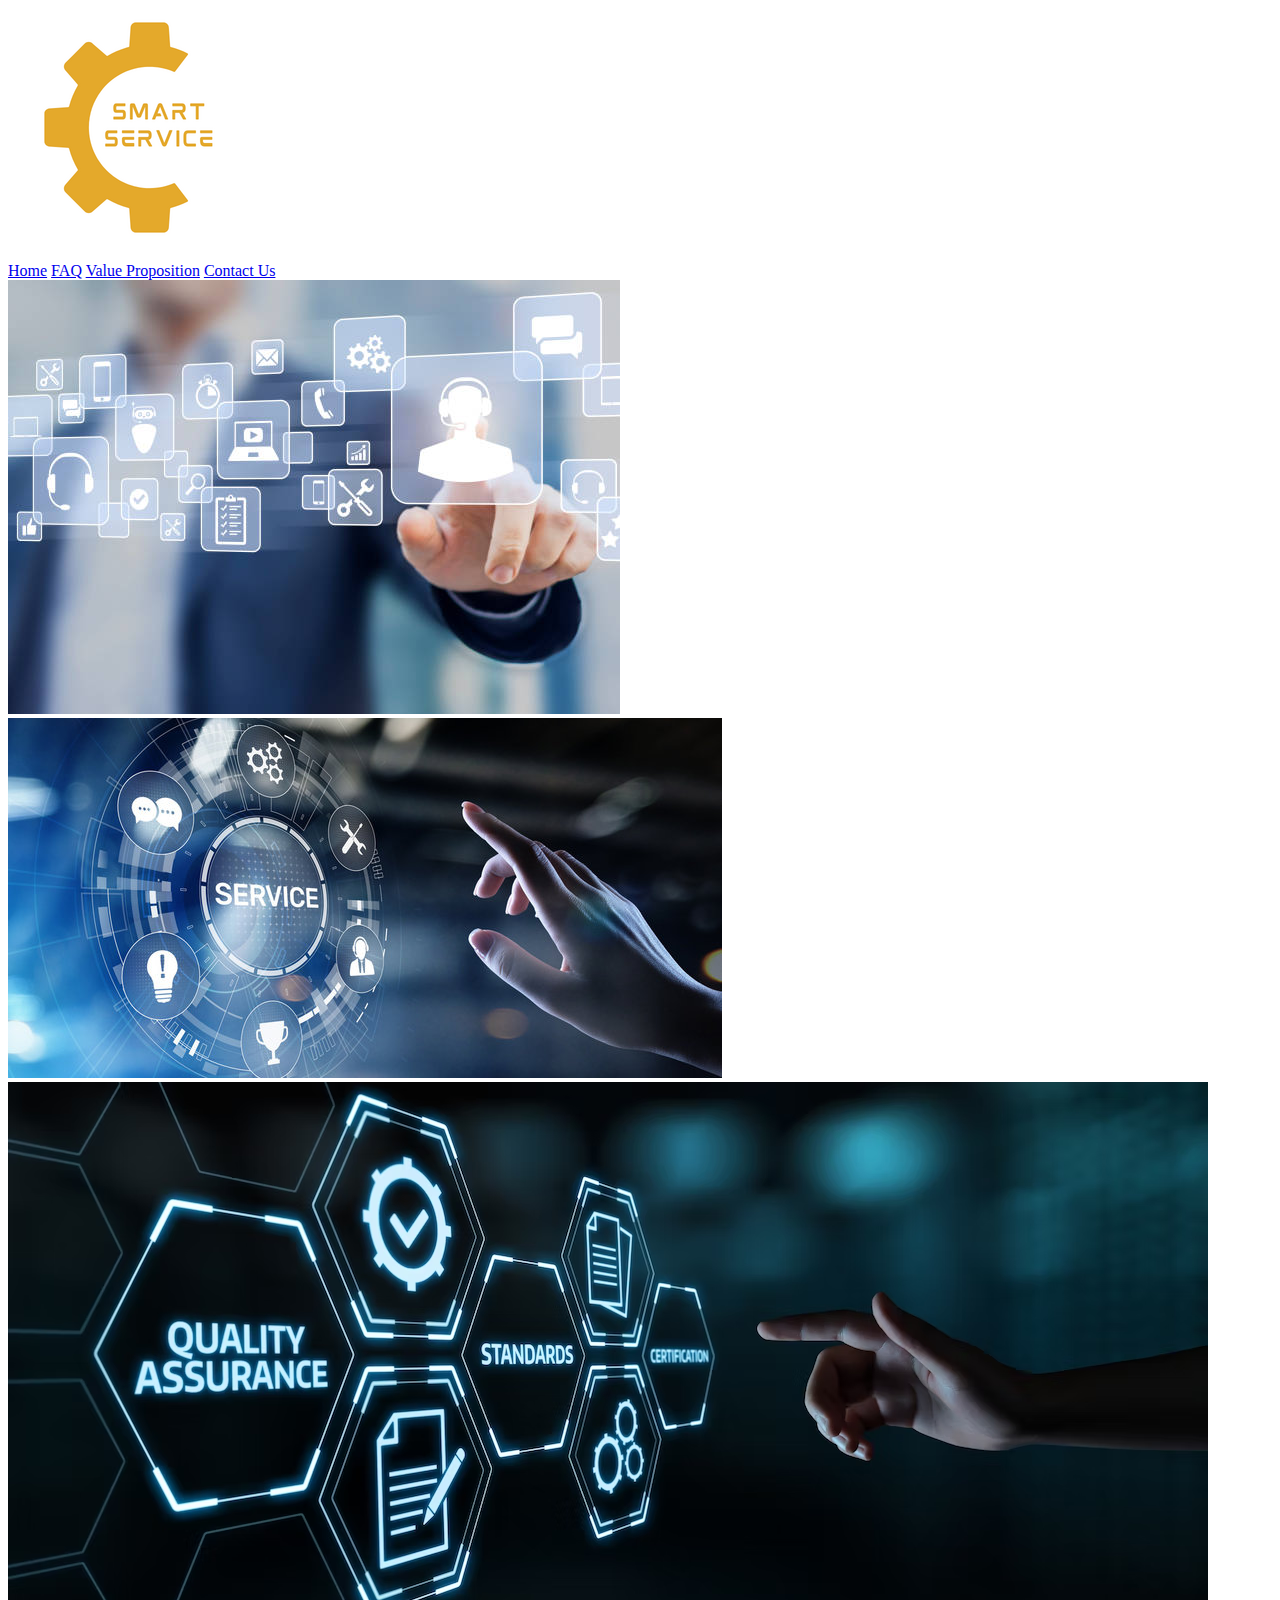
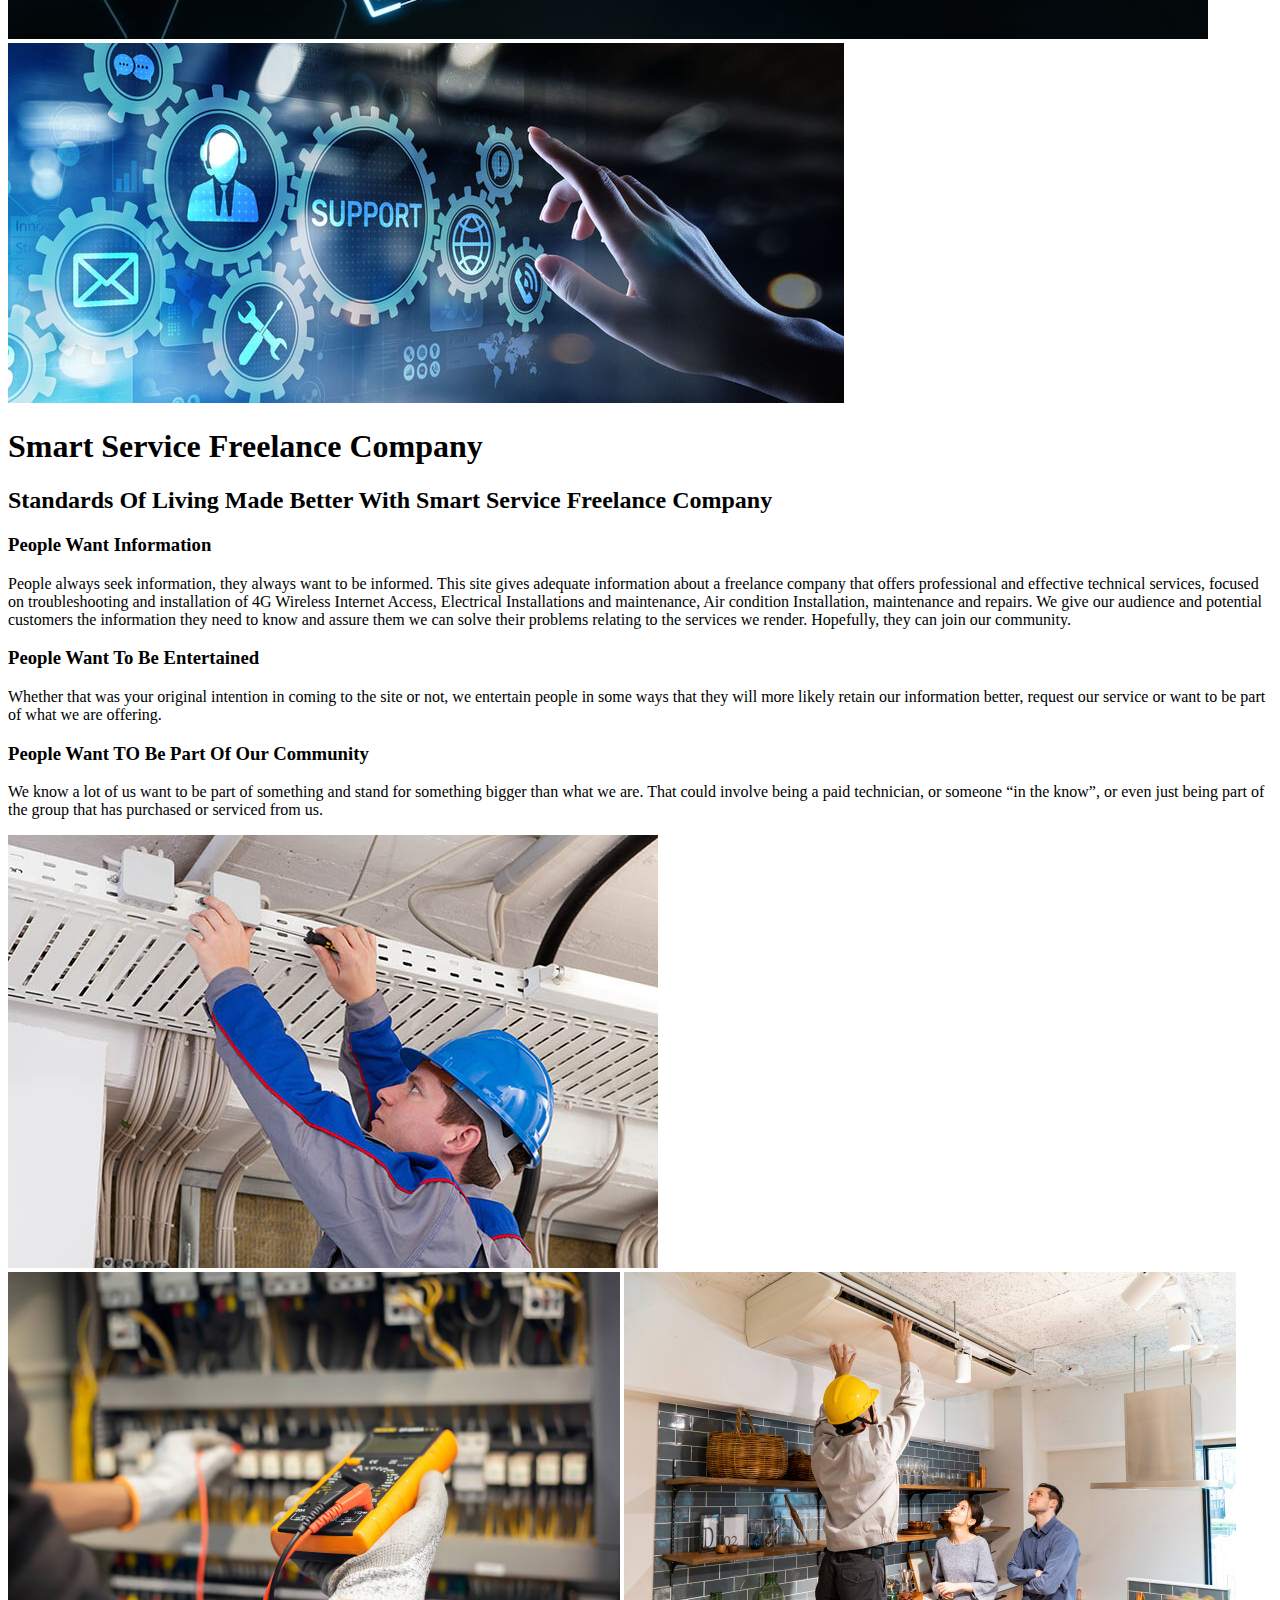
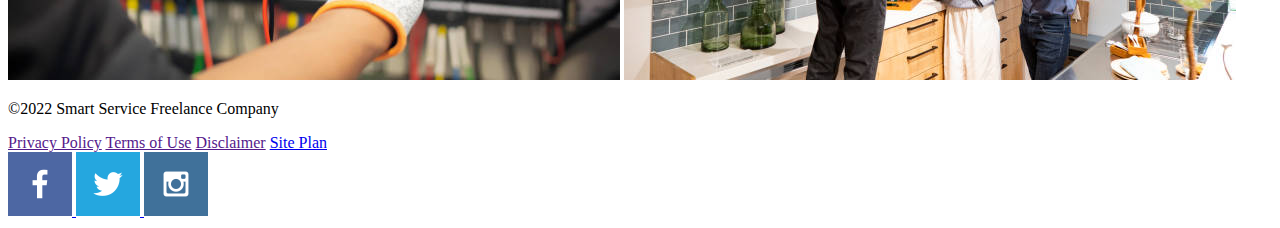
==== freelance/index.html @ d875bc3a "Added html content" ====
<!DOCTYPE html>
<html lang="en">
  <head>
    <meta charset="UTF-8" >
    <meta http-equiv="X-UA-Compatible" content="IE=edge" >
    <meta name="viewport" content="width=device-width, initial-scale=1.0" >
    <title>Smart Service Freelance Company | Home Page</title>
  </head>
  <body>
    <div class="content">
        <header>
            <a href="index.html">
              <img class="logo" src="images/rsz_smart-fix.png" alt="Logo image" >
            </a>
            <nav>
              <a href="index.html">Home</a>
              <a href="faq.html">FAQ</a>
              <a href="value-proposition.html">Value Proposition</a>
              <a href="contactus.html">Contact Us</a>
            </nav>
          </header>
          <main>
            <div class="slider">
              <img src="images/image2.jpg" alt="image for homepage" >
              <img src="images/image3.jpg" alt="image for homepage" >
              <img src="images/image5.avif" alt="image for homepage" >
              <img src="images/image4.jpg" alt="image for homepage" >
            </div>
            <section class="hp-section">
              <h1>Smart Service Freelance Company</h1>
              <h2>
                Standards Of Living Made Better With Smart Service Freelance Company
              </h2>
              <h3>People Want Information</h3>
              <p>
                People always seek information, they always want to be informed. This
                site gives adequate information about a freelance company that offers
                professional and effective technical services, focused on
                troubleshooting and installation of 4G Wireless Internet Access,
                Electrical Installations and maintenance, Air condition Installation,
                maintenance and repairs. We give our audience and potential customers
                the information they need to know and assure them we can solve their
                problems relating to the services we render. Hopefully, they can join
                our community.
              </p>
            </section>
            <section class="hp-section">
              <h3>People Want To Be Entertained</h3>
              <p>
                Whether that was your original intention in coming to the site or not,
                we entertain people in some ways that they will more likely retain our
                information better, request our service or want to be part of what we
                are offering.
              </p>
            </section>
            <section class="hp-section">
              <h3>People Want TO Be Part Of Our Community</h3>
              <p>
                We know a lot of us want to be part of something and stand for something
                bigger than what we are. That could involve being a paid technician, or
                someone “in the know”, or even just being part of the group that has
                purchased or serviced from us.
              </p>
            </section>
            <img
              src="images/wireless_network_installation_guy.jpg"
              alt="image for homepage"
            >
            <img src="images/image1.jpg" alt="image for homepage" >
            <img
              src="images/istockphoto-1267057581-612x612.jpg"
              alt="image for homepage"
            >
          </main>
          <footer>
            <p>&copy;2022 Smart Service Freelance Company</p>
            <a href="">Privacy Policy</a>
            <a href="">Terms of Use</a>
            <a href="">Disclaimer</a>
            <a href="site-plan.html">Site Plan</a>
            <div class="social">
              <a href="https://facebook.com" target="_blank">
                  <img src="images/facebook.png" alt="fb icon" >
                </a>
                <a href="https://twitter.com" target="_blank">
                  <img src="images/twitter.png" alt="twitter icon" >
                </a>
                <a href="https://instagram.com" target="_blank">
                  <img src="images/instagram.png" alt="instagram icon" >
                </a>
            </div>
          </footer>
    </div>
  </body>
</html>
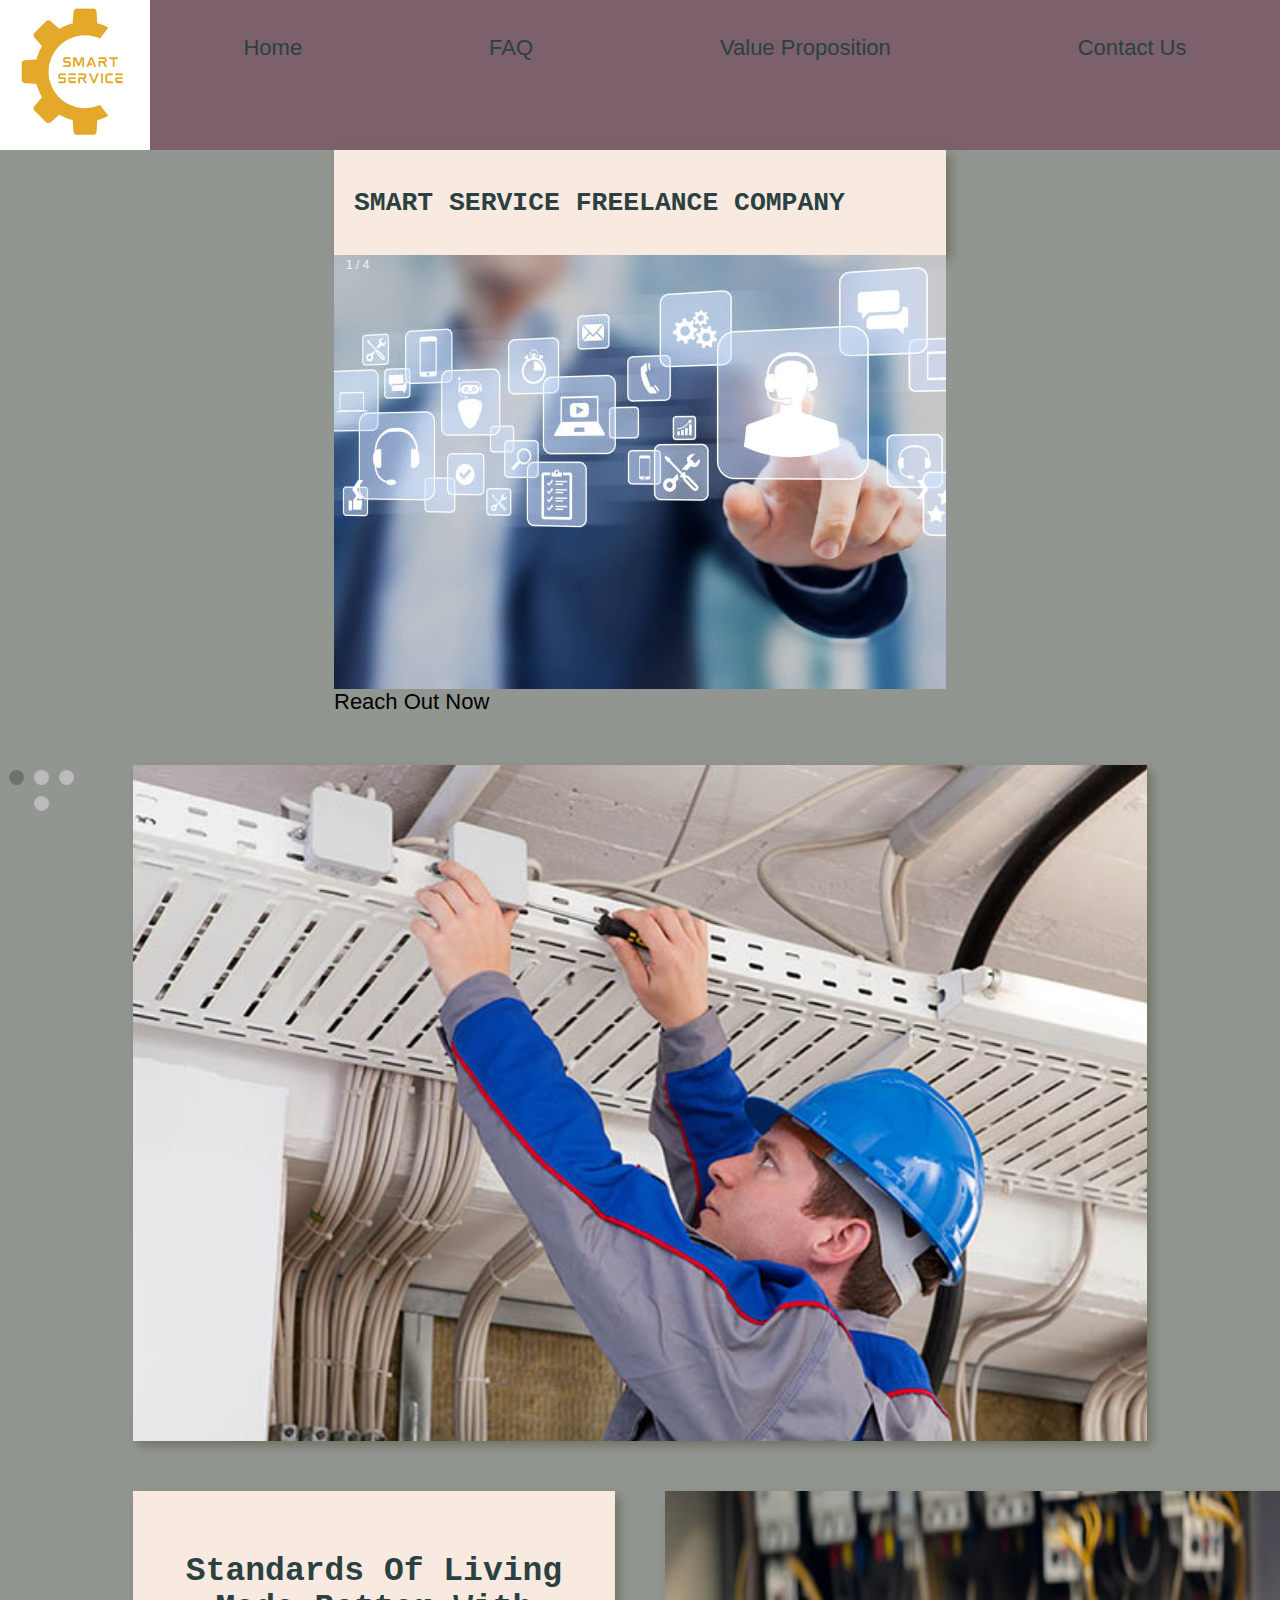
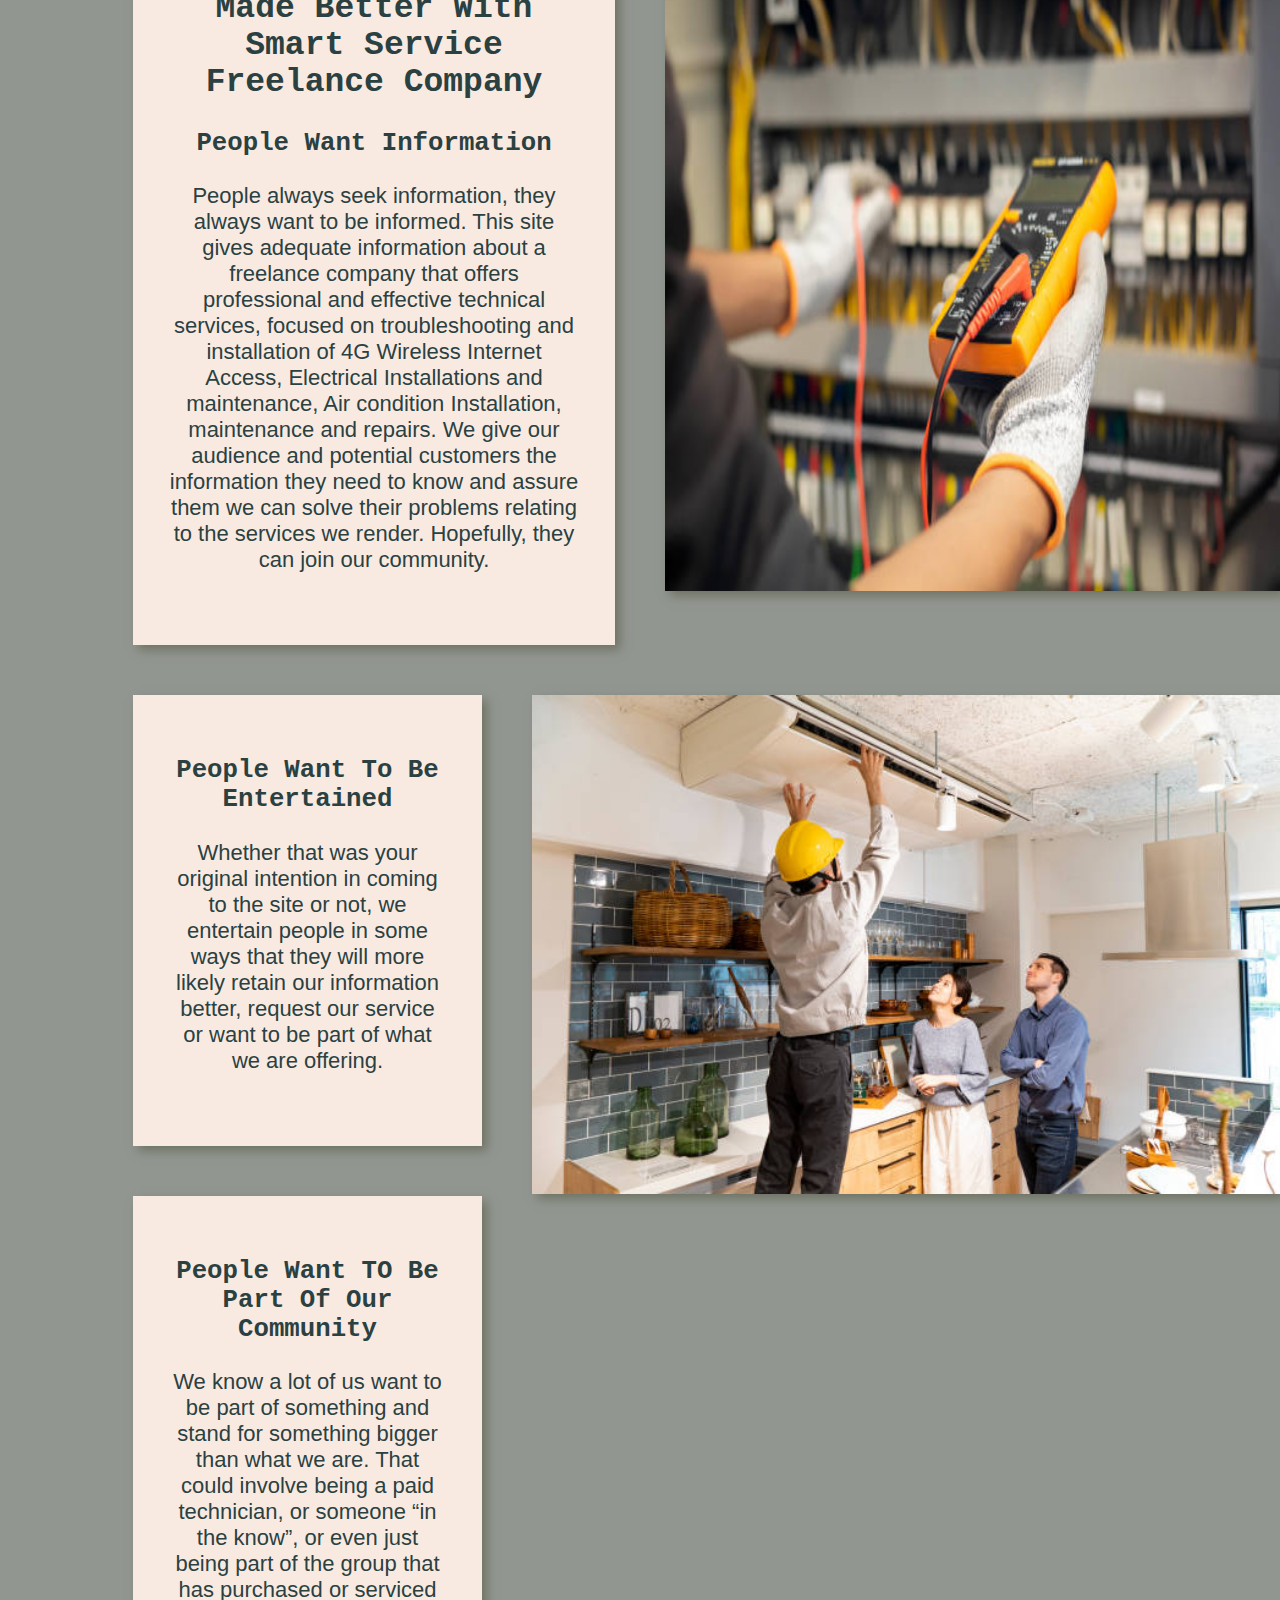
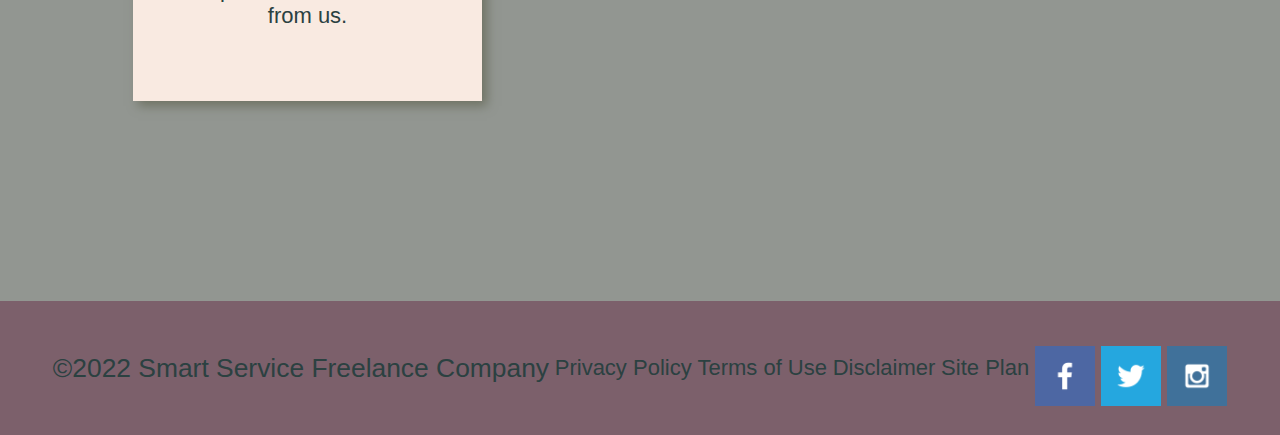
==== commit f44e537c: "home page" ====
--- a/freelance/index.html
+++ b/freelance/index.html
@@ -5,6 +5,7 @@
     <meta http-equiv="X-UA-Compatible" content="IE=edge" >
     <meta name="viewport" content="width=device-width, initial-scale=1.0" >
     <title>Smart Service Freelance Company | Home Page</title>
+    <link rel="stylesheet" href="styles/styles.css" >
   </head>
   <body>
     <div class="content">
@@ -19,15 +20,46 @@
               <a href="contactus.html">Contact Us</a>
             </nav>
           </header>
-          <main>
-            <div class="slider">
-              <img src="images/image2.jpg" alt="image for homepage" >
-              <img src="images/image3.jpg" alt="image for homepage" >
-              <img src="images/image5.avif" alt="image for homepage" >
-              <img src="images/image4.jpg" alt="image for homepage" >
+          <main class="home-grid">
+            <div class="slideshow-container">
+              <div class="title"><h1>SMART SERVICE FREELANCE COMPANY</h1></div>
+              <div class="mySlides">
+                <div class="number-text">1 / 4</div>
+                <img src="images/image2.jpg" alt="image for homepage" >
+                <div class="text">Reach Out Now</div>
+              </div>
+              <div class="mySlides">
+                <div class="number-text">2 / 4</div>
+                <img src="images/image3.jpg" alt="image for homepage" >
+                <div class="text">How Can We Serve You?</div>
+              </div>
+              <div class="mySlides">
+                <div class="number-text">3 / 4</div>
+                <img src="images/image5.avif" alt="image for homepage" >
+                <div class="text">Are You Looking For High Standards? </div>
+              </div>
+              <div class="mySlides">
+                <div class="number-text">4 / 4</div>
+                <img src="images/image4.jpg" alt="image for homepage" >
+                <div class="text">We Make The World A Better Place</div>
+              </div>
+
+              <a class="prev" onclick="plusSlides(-1)">❮</a>
+              <a class="next" onclick="plusSlides(1)">❯</a>
             </div>
-            <section class="hp-section">
-              <h1>Smart Service Freelance Company</h1>
+            <div style="text-align:center">
+              <span class="dot" onclick="currentSlide(1)"></span> 
+              <span class="dot" onclick="currentSlide(2)"></span> 
+              <span class="dot" onclick="currentSlide(3)"></span> 
+              <span class="dot" onclick="currentSlide(4)"></span>
+            </div>
+            
+            <img class="img1"
+            src="images/wireless_network_installation_guy.jpg"
+            alt="image for homepage"
+            >
+            <section class="hp-section1">
+              <!-- <h1>Smart Service Freelance Company</h1> -->
               <h2>
                 Standards Of Living Made Better With Smart Service Freelance Company
               </h2>
@@ -44,7 +76,8 @@
                 our community.
               </p>
             </section>
-            <section class="hp-section">
+            <img class="img2" src="images/image1.jpg" alt="image for homepage" >
+            <section class="hp-section2">
               <h3>People Want To Be Entertained</h3>
               <p>
                 Whether that was your original intention in coming to the site or not,
@@ -53,7 +86,7 @@
                 are offering.
               </p>
             </section>
-            <section class="hp-section">
+            <section class="hp-section3">
               <h3>People Want TO Be Part Of Our Community</h3>
               <p>
                 We know a lot of us want to be part of something and stand for something
@@ -62,12 +95,9 @@
                 purchased or serviced from us.
               </p>
             </section>
-            <img
-              src="images/wireless_network_installation_guy.jpg"
-              alt="image for homepage"
-            >
-            <img src="images/image1.jpg" alt="image for homepage" >
-            <img
+
+
+            <img class="img3"
               src="images/istockphoto-1267057581-612x612.jpg"
               alt="image for homepage"
             >
@@ -91,5 +121,34 @@
             </div>
           </footer>
     </div>
+
+    <script>
+      let slideIndex = 1;
+      showSlides(slideIndex);
+      
+      function plusSlides(n) {
+        showSlides(slideIndex += n);
+      }
+      
+      function currentSlide(n) {
+        showSlides(slideIndex = n);
+      }
+      
+      function showSlides(n) {
+        let i;
+        let slides = document.getElementsByClassName("mySlides");
+        let dots = document.getElementsByClassName("dot");
+        if (n > slides.length) {slideIndex = 1}    
+        if (n < 1) {slideIndex = slides.length}
+        for (i = 0; i < slides.length; i++) {
+          slides[i].style.display = "none";  
+        }
+        for (i = 0; i < dots.length; i++) {
+          dots[i].className = dots[i].className.replace(" active", "");
+        }
+        slides[slideIndex-1].style.display = "block";  
+        dots[slideIndex-1].className += " active";
+      }
+      </script>
   </body>
 </html>
--- a/freelance/styles/styles.css
+++ b/freelance/styles/styles.css
@@ -0,0 +1,272 @@
+@import url('https://fonts.googleapis.com/css?family=IM+Fell+French+Canon+SC|Lato');
+
+:root {
+    --body-font: "Arial", "Times New Roman", "Courier New";
+    --headline-font: "Courier New", "Verdana", "Tahoma", "Georgia ";
+}
+
+img {
+    width: 100%;
+}
+
+#content {
+    max-width: 1600px;
+    margin: 0 auto;
+}
+
+header {
+    background-color: #7c606b;
+    display: grid;
+    grid-template-columns: 150px auto;
+}
+nav a {
+    text-align: center;
+    color: #2b4141;
+    text-decoration: none;
+    padding: 35px;
+}
+#logo_link {
+    padding-top: 5px;
+    justify-self: center;
+    align-self: center;
+}
+nav a:hover {
+    background-color: #929691;
+    color: #2b4141;
+}
+
+nav {
+    display: flex;
+    justify-content: space-around;
+}
+
+body {
+    background-color: #929691;
+    font-family: var(--body-font);
+    font-size: 22px;
+    margin: 0;
+    padding: 0;
+}
+
+main section {
+    text-align: center;
+}
+
+.home-grid {
+    display: grid;
+    grid-template-columns: repeat(10, 1fr);
+    grid-gap: 50px;
+    margin-top: 100px;
+}
+.img1 {
+    grid-column: 2/10;
+    grid-row: 3/6;
+    width: 100%;
+    box-shadow: 5px 5px 10px #6f7364;
+}
+.hp-section1{
+    grid-column: 2/6;
+    grid-row: 6/9;
+    background-color: #f9eae1;
+    padding: 35px;
+    box-shadow: 5px 5px 10px #6f7364;
+}
+.img2 {
+    grid-column: 6/11;
+    grid-row: 6/9;
+    width: 100%;
+    height: 700px;
+    box-shadow: 5px 5px 10px #6f7364;
+}
+.hp-section2 {
+    grid-column: 2/5;
+    grid-row: 9/13;
+    background-color: #f9eae1;
+    padding: 35px;
+    box-shadow: 5px 5px 10px #6f7364;
+}
+.hp-section3 {
+    grid-column: 2/5;
+    grid-row: 13/16;
+    background-color: #f9eae1;
+    padding: 35px;
+    box-shadow: 5px 5px 10px #6f7364;
+}
+.img3 {
+    grid-column: 5/11;
+    grid-row: 9/16;
+    width: 100%;
+    box-shadow: 5px 5px 10px #6f7364;
+}
+.hp-section1 h2, h3, .hp-section2 h3, .hp-section3 h3 {
+    color: #2b4141;
+    font-family: var(--headline-font);
+}
+.hp-section1 p, .hp-section2 p, .hp-section3 p {
+    color: #2b4141;
+    font-size: .8em;
+    padding-bottom: 15px;
+    max-width: 100%;
+    font-size: 22px;
+}
+
+.title {
+    grid-column: 2/9;
+    grid-row: 1;
+    margin-top: -100px;
+    background-color: #f9eae1;
+    padding: 20px;
+    box-shadow: 5px 5px 10px #6f7364;
+}
+.title h1 {
+    font-size: 1.2em;
+    color: #2b4141;
+    font-family: var(--headline-font);
+}
+
+.social img {
+    max-width: 60px;
+}
+
+footer p {
+    color: #2b4141;
+    font-size: 1.2em;
+}
+
+footer {
+    background-color: #7c606b;
+    color: #2b4141;
+    margin-top: 200px;
+    padding: 25px 50px;
+    display: flex;
+    justify-content: space-around;
+    align-items: center;
+}
+
+footer a {
+    color: #2b4141;
+    text-decoration: none;
+}
+
+footer a:hover {
+    color: #929691;
+} 
+footer p a:hover {
+    text-decoration: underline;
+}
+footer .social img {
+    padding-top: 15px;
+}
+
+/* 
+* {box-sizing: border-box}
+body {font-family: Verdana, sans-serif; margin:0}*/
+
+.mySlides {display: none}
+img {vertical-align: middle;}
+
+/* Slideshow container */
+.slideshow-container {
+    max-width: 1000px;
+    position: relative;
+    margin: auto;
+    grid-column: 1/11;
+    grid-row: 1/3;
+  }
+
+/* Next & previous buttons */
+.prev, .next {
+    cursor: pointer;
+    position: absolute;
+    top: 50%;
+    width: auto;
+    padding: 16px;
+    margin-top: -22px;
+    color: white;
+    font-weight: bold;
+    font-size: 18px;
+    transition: 0.6s ease;
+    border-radius: 0 3px 3px 0;
+    user-select: none;
+  }
+/* Position the "next button" to the right */
+.next {
+    right: 0;
+    border-radius: 3px 0 0 3px;
+  }
+/* On hover, add a black background color with a little bit see-through */
+.prev:hover, .next:hover {
+    background-color: rgba(0,0,0,0.8);
+  }
+/* Number text (1/3 etc) */
+.number-text {
+    color: #f2f2f2;
+    font-size: 12px;
+    padding: 8px 12px;
+    position:absolute;
+    top: 0;
+  }
+/* The dots/bullets/indicators */
+.dot {
+    cursor: pointer;
+    height: 15px;
+    width: 15px;
+    margin: 0 2px;
+    background-color: #bbb;
+    border-radius: 50%;
+    display: inline-block;
+    transition: background-color 0.6s ease;
+  }
+  .active, .dot:hover {
+    background-color: #717171;
+  } 
+  
+  /* Fading animation */
+  .fade {
+    animation-name: fade;
+    animation-duration: 1.5s;
+  } 
+  
+/* Responsive Design */
+
+@media screen and (max-width: 900px) {
+    #hero, .home-grid {
+        display: block;
+        height: auto;
+    }
+    nav, footer {
+        flex-direction: column;
+    }
+    nav a {
+        display: block;
+        padding: 15px;
+    }
+    #hero {
+        margin-top: 0;
+    }
+    #hero-msg {
+        margin-top: 0;
+    }
+    #hero-msg h4 {
+        display: none;
+    }
+    .home-title {
+        font-size: 25px;
+        color: #6f7364;
+    }
+    .rivers-card, .camping-card, .rapids-cards { 
+        margin: 50px auto;
+        width: 60%;
+    }
+    #background {
+        display: none;
+    }
+    .mountains, .msg {
+        width: 80%;
+        display: block;
+        margin: 0 auto;
+    }
+    footer {
+        margin-top: 25px;
+    }
+}
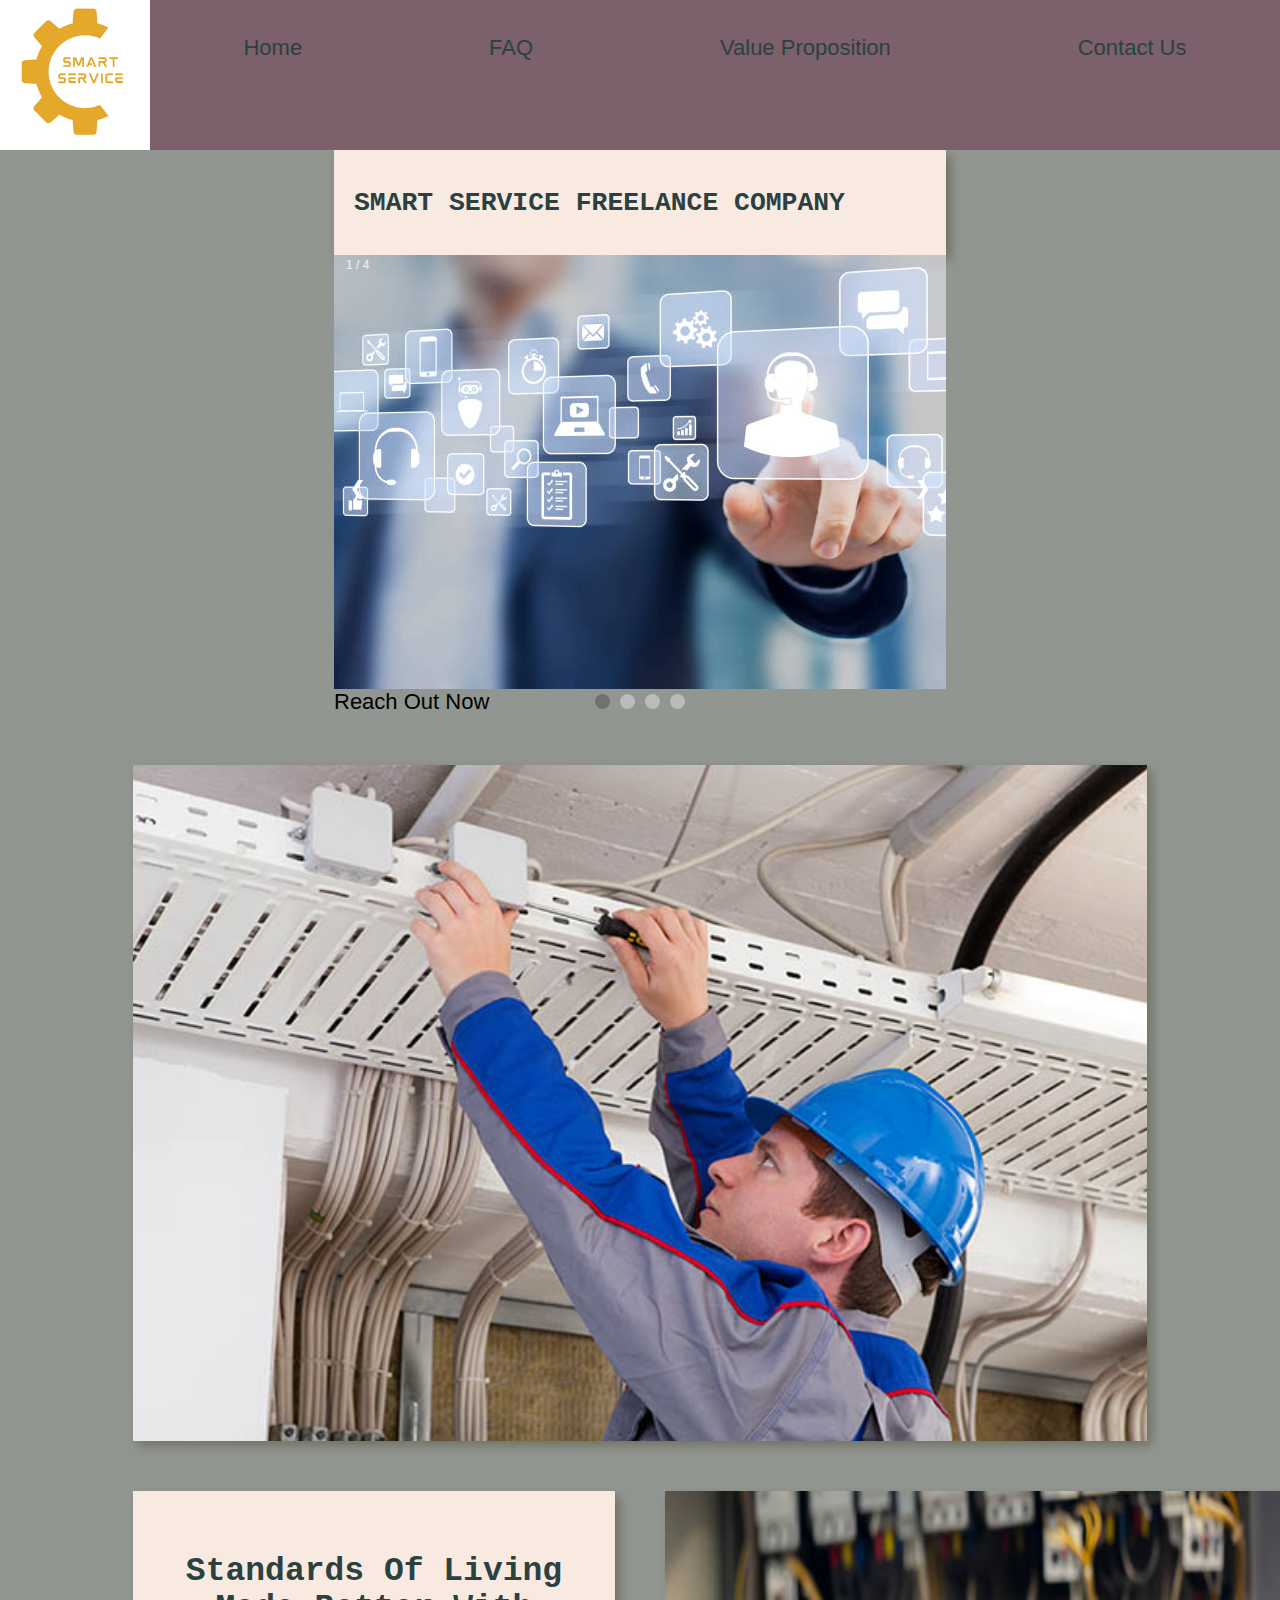
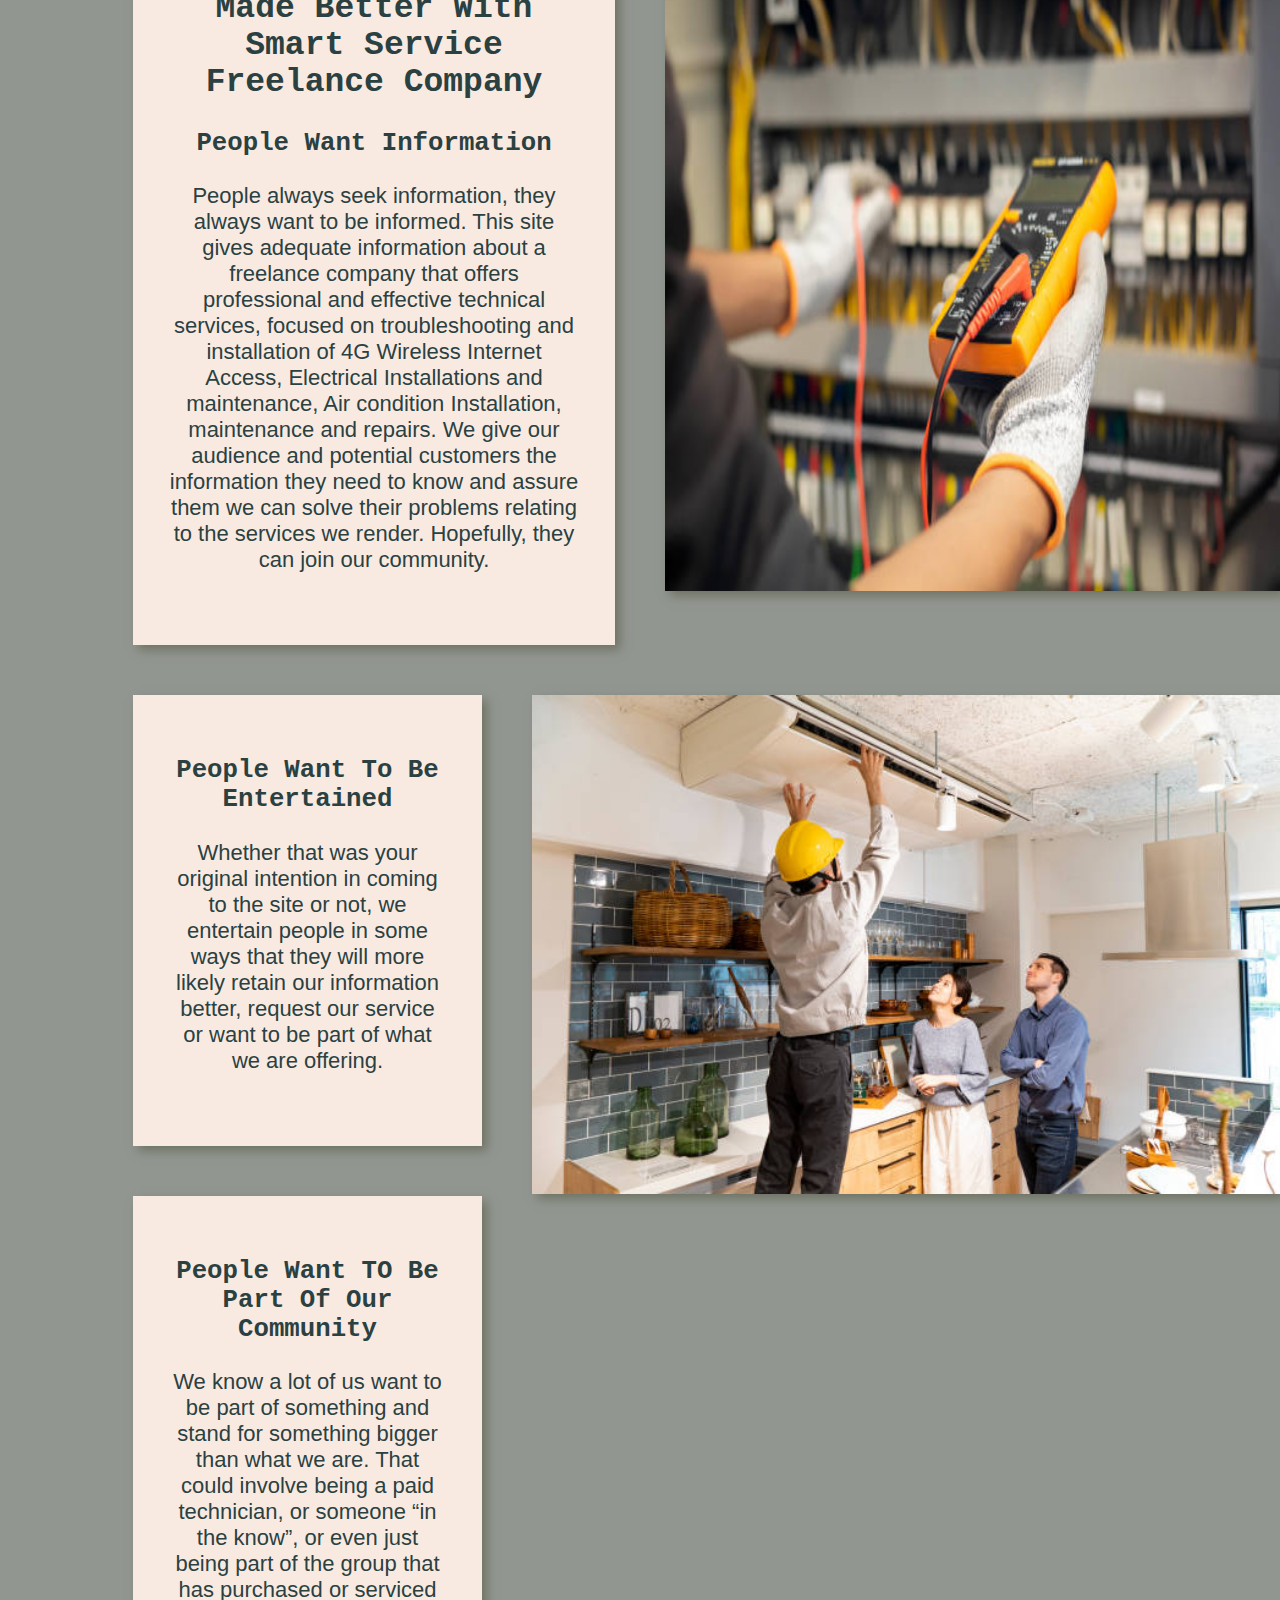
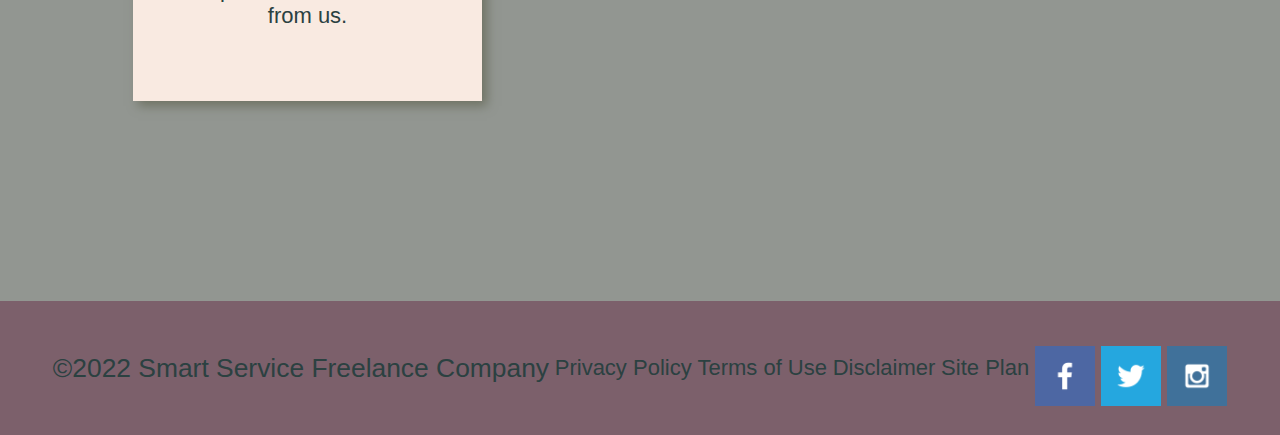
==== commit 90ddac01: "home page" ====
--- a/freelance/index.html
+++ b/freelance/index.html
@@ -47,7 +47,7 @@
               <a class="prev" onclick="plusSlides(-1)">❮</a>
               <a class="next" onclick="plusSlides(1)">❯</a>
             </div>
-            <div style="text-align:center">
+            <div style="text-align:center; grid-column: 5/7; grid-row: 2;">
               <span class="dot" onclick="currentSlide(1)"></span> 
               <span class="dot" onclick="currentSlide(2)"></span> 
               <span class="dot" onclick="currentSlide(3)"></span> 
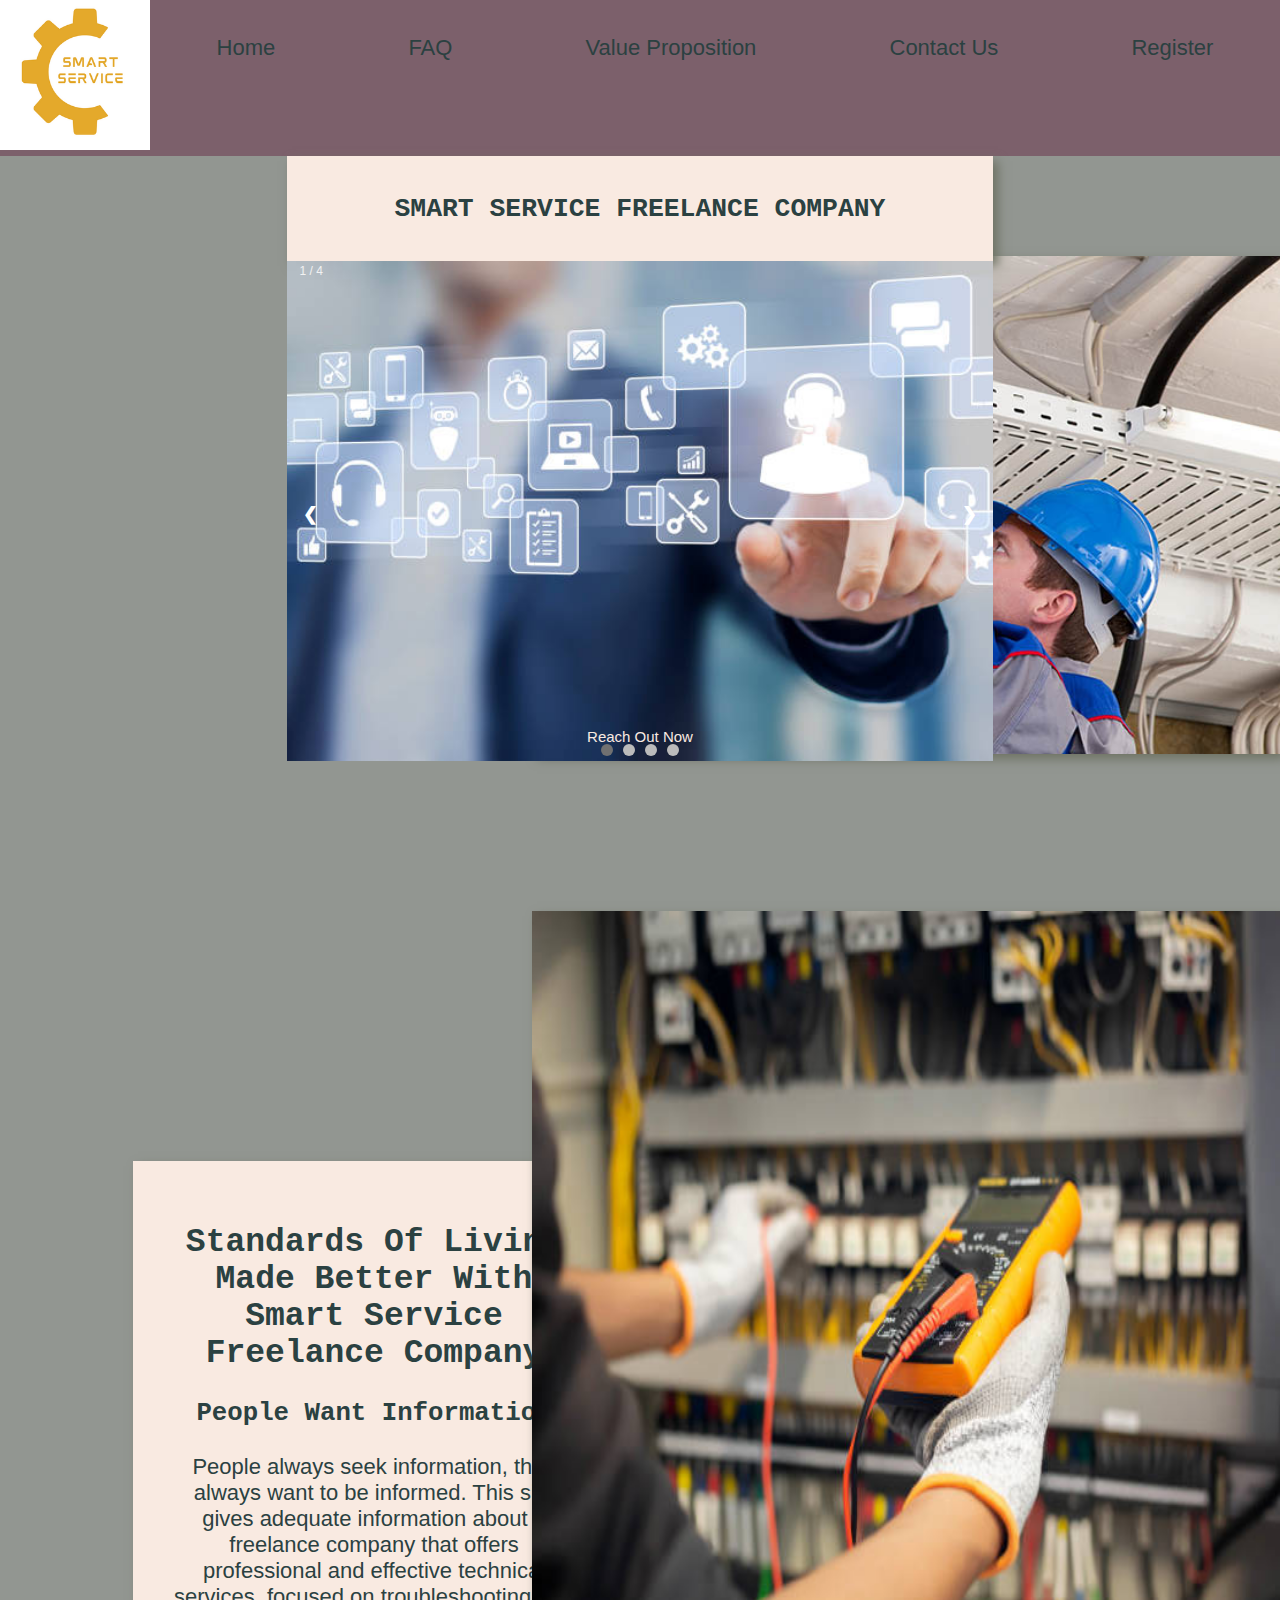
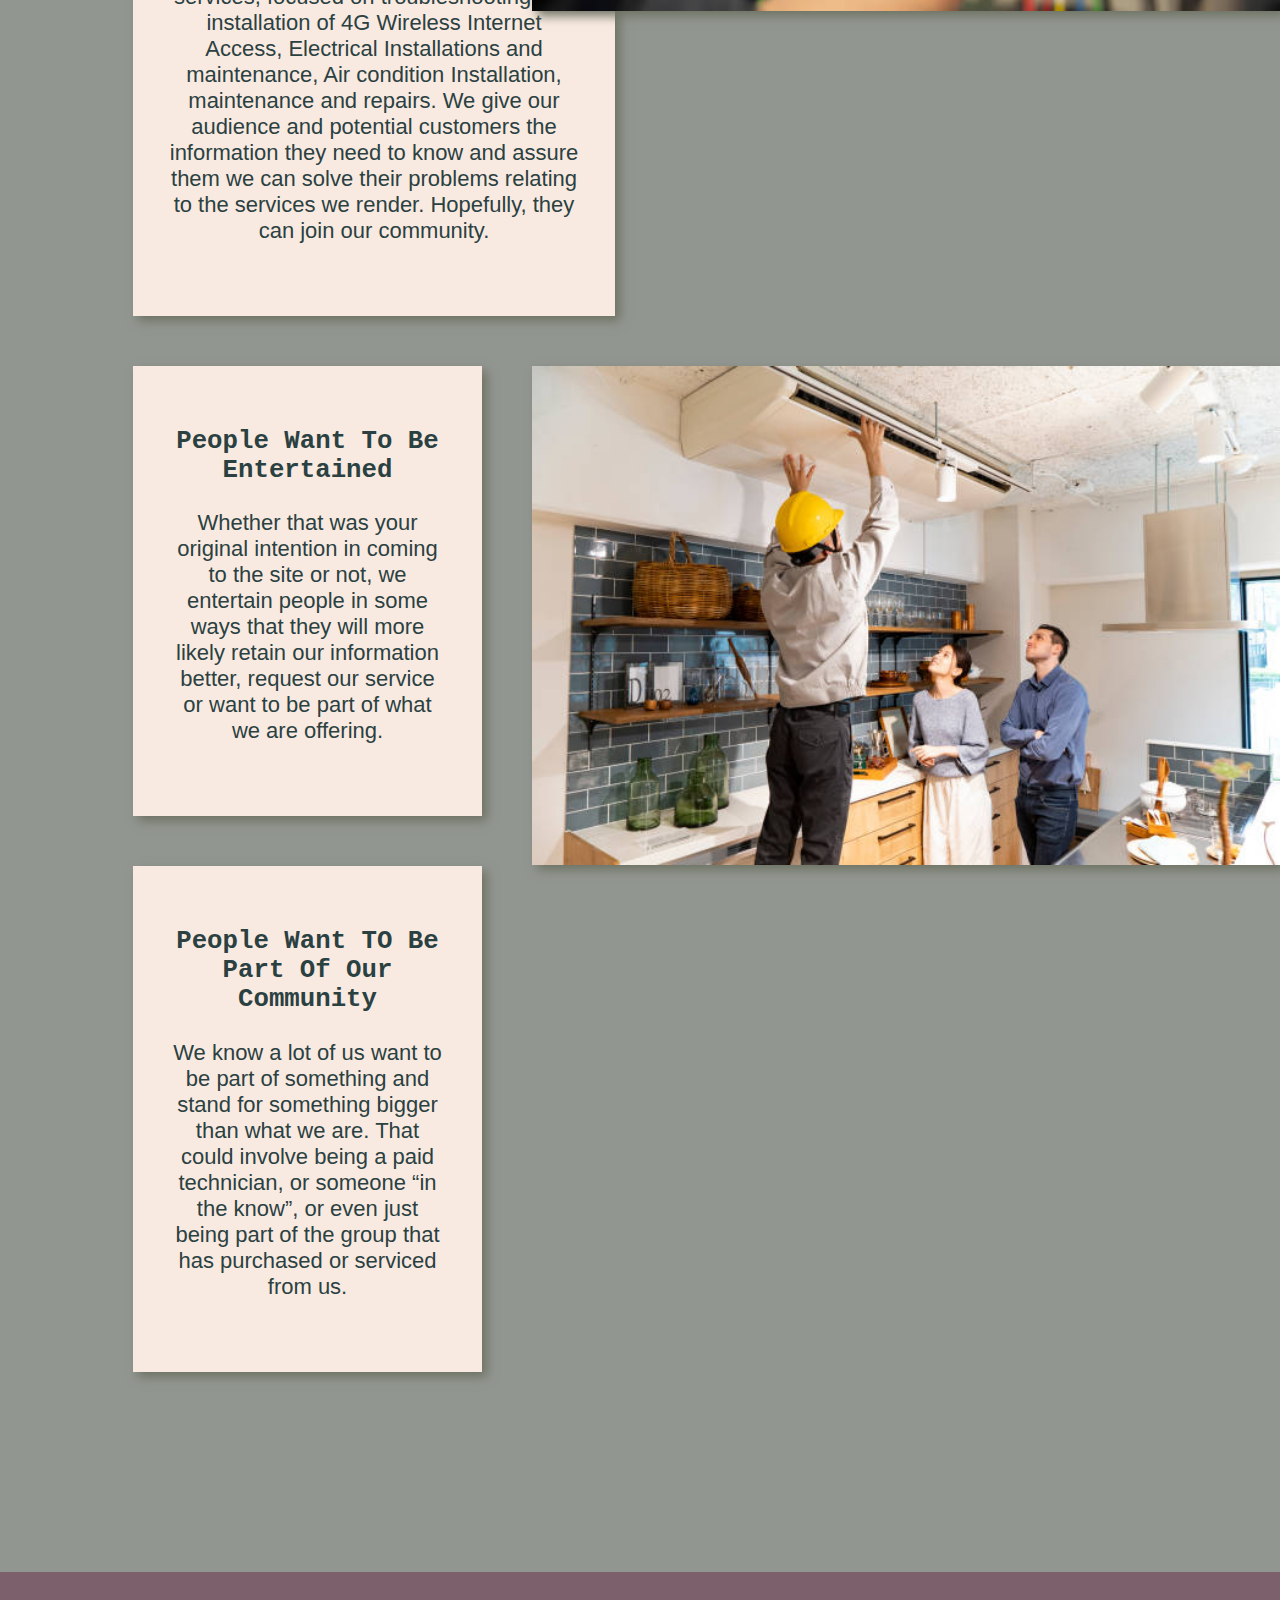
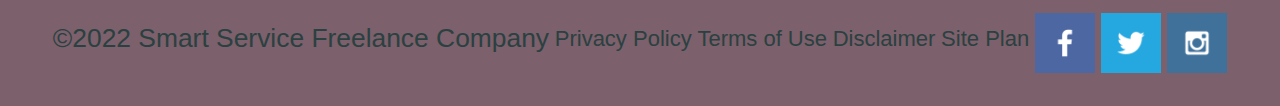
==== commit d2842921: "All subpage added" ====
--- a/freelance/index.html
+++ b/freelance/index.html
@@ -18,6 +18,7 @@
               <a href="faq.html">FAQ</a>
               <a href="value-proposition.html">Value Proposition</a>
               <a href="contactus.html">Contact Us</a>
+              <a href="register.html">Register</a>
             </nav>
           </header>
           <main class="home-grid">
--- a/freelance/styles/styles.css
+++ b/freelance/styles/styles.css
@@ -110,6 +110,167 @@
     font-size: 22px;
 }
 
+/* faq */
+
+.faq-grid {
+    display: grid;
+    grid-template-columns: repeat(10, 1fr);
+    grid-gap: 50px;
+    margin-top: 100px;
+}
+.faq-section {
+    grid-column: 1/4;
+    grid-row: 1/16;
+    background-color: #f9eae1;
+    padding: 35px;
+    box-shadow: 5px 5px 10px #6f7364;
+}
+.img1 {
+    grid-column: 5/11;
+    grid-row: 1/4;
+    width: 100%;
+    box-shadow: 5px 5px 10px #6f7364;
+}
+.img2 {
+    grid-column: 5/11;
+    grid-row: 5/8;
+    width: 100%;
+    box-shadow: 5px 5px 10px #6f7364;
+}
+.img3 {
+    grid-column: 5/11;
+    grid-row: 9/16;
+    width: 100%;
+    box-shadow: 5px 5px 10px #6f7364;
+}
+
+/* Value proposition */
+
+.vp-grid {
+    display: grid;
+    grid-template-columns: repeat(10, 1fr);
+    grid-gap: 50px;
+    margin-top: -100px;
+}
+.vp-img1 {
+    grid-column: 1/11;
+    grid-row: 1/4;
+    max-width: 100%;
+    z-index: -1;
+    
+}
+.vp-section1 {
+    grid-column: 2/9;
+    grid-row: 1/3;
+    margin-top: 100px;
+}
+.vp-section1 h1 {
+    color: #7c606b;
+}
+.vp-section2 {
+    grid-column: 1/5;
+    grid-row: 4/8;
+    background-color: #f9eae1;
+    padding: 35px;
+    box-shadow: 5px 5px 10px #6f7364;
+}
+
+.vp-img2 {
+    grid-column: 5/11;
+    grid-row: 4/11;
+    max-width: 100%;
+    height: 700px;
+}
+
+.vp-section3 {
+    grid-column: 1/5;
+    grid-row: 11/16;
+    background-color: #f9eae1;
+    padding: 35px;
+    box-shadow: 5px 5px 10px #6f7364;
+}
+.vp-img3 {
+    grid-column: 5/11;
+    grid-row: 9/16;
+    max-width: 100%;
+    height: 600px;
+}
+
+/* Contact Us */
+
+form {
+    /* Center the form on the page */
+    margin: 0 auto;
+    width: 400px;
+    /* Form outline */
+    padding: 1em;
+    border: 1px solid #ccc;
+    border-radius: 1em;
+    background-color: #f9eae1;
+    margin-top: 150px;
+}
+ul {
+    list-style: none;
+    padding: 0;
+    margin: 0;
+}
+form li + li {
+    margin-top: 1em;
+}
+label {
+    /* Uniform size & alignment */
+    display: inline-block;
+    width: 90px;
+    text-align: right;
+}
+input,
+textarea {
+    /* To make sure that all text fields have the same font settings
+    By default, textareas have a monospace font */
+    font: 1em sans-serif;
+    /* Uniform text field size */
+    width: 300px;
+    box-sizing: border-box;
+
+    /* Match form field borders */
+    border: 1em solid #999;
+}
+input:focus,
+textarea:focus {
+    /* Additional highlight for focused elements */
+    border-color: #000;
+}
+textarea {
+    /* Align multiline text fields with their labels */
+    vertical-align: top;
+
+    /* Provide space to type some text */
+    height: 5em;
+}
+.button {
+    /* Align buttons with the text fields */
+    padding-left: 90px; /* same size as the label elements */
+}
+button {
+    /* This extra margin represent roughly the same space as the space
+    between the labels and their text fields */
+    margin-left: 0.5em;
+}
+#feedback {
+    background-color: antiquewhite;
+    position: absolute;
+    top: 0;
+    left: 0;
+    right: 0;
+    padding: .5em;
+    /* make this element invisible until we are ready for it */
+    display: none;
+}
+.moveDown {
+    margin-top: 3em;
+}
+
+
 .title {
     grid-column: 2/9;
     grid-row: 1;
@@ -163,7 +324,9 @@
 body {font-family: Verdana, sans-serif; margin:0}*/
 
 .mySlides {display: none}
-img {vertical-align: middle;}
+.mySlides img {vertical-align: middle; height: 500px;
+}
+
 
 /* Slideshow container */
 .slideshow-container {
@@ -198,6 +361,16 @@
 .prev:hover, .next:hover {
     background-color: rgba(0,0,0,0.8);
   }
+  /* Caption text */
+.text {
+    color: #f9eae1;
+    font-size: 15px;
+    padding: 8px 12px;
+    position: absolute;
+    bottom: 8px;
+    width: 100%;
+    text-align: center;
+  }
 /* Number text (1/3 etc) */
 .number-text {
     color: #f2f2f2;
@@ -209,14 +382,18 @@
 /* The dots/bullets/indicators */
 .dot {
     cursor: pointer;
-    height: 15px;
-    width: 15px;
+    height: 12px;
+    width: 12px;
     margin: 0 2px;
     background-color: #bbb;
     border-radius: 50%;
-    display: inline-block;
+    display: inline-block; 
     transition: background-color 0.6s ease;
-  }
+    vertical-align: middle;
+    position: relative;
+
+  }
+
   .active, .dot:hover {
     background-color: #717171;
   } 
@@ -226,6 +403,155 @@
     animation-name: fade;
     animation-duration: 1.5s;
   } 
+
+  /* Register */
+
+  * {
+    box-sizing: border-box;
+  }
+  
+  /* body {
+    background-color: #f1f1f1;
+  } */
+  
+  #regForm {
+    background-color: #ffdddd;
+    margin: 100px auto;
+    font-family: Raleway;
+    padding: 40px;
+    width: 70%;
+    min-width: 300px;
+  }
+  
+  h1 {
+    text-align: center;  
+  }
+  
+  input {
+    padding: 10px;
+    width: 100%;
+    font-size: 17px;
+    font-family: Raleway;
+    border: 1px solid #aaaaaa;
+  }
+  
+  /* Mark input boxes that gets an error on validation: */
+  input.invalid {
+    background-color: #ffdddd;
+  }
+  
+  /* Hide all steps by default: */
+  .tab {
+    display: none;
+  }
+  
+  button {
+    background-color: #2b4141;
+    color: #ffffff;
+    border: none;
+    padding: 10px 20px;
+    font-size: 17px;
+    font-family: Raleway;
+    cursor: pointer;
+  }
+  
+  button:hover {
+    opacity: 0.8;
+  }
+  
+  #prevBtn {
+    background-color: #bbbbbb;
+  }
+  
+  /* Make circles that indicate the steps of the form: */
+  .step {
+    height: 15px;
+    width: 15px;
+    margin: 0 2px;
+    background-color: #bbbbbb;
+    border: none;  
+    border-radius: 50%;
+    display: inline-block;
+    opacity: 0.5;
+  }
+  
+  .step.active {
+    opacity: 1;
+  }
+  
+  /* Mark the steps that are finished and valid: */
+  .step.finish {
+    background-color: #04AA6D;
+  }
+
+  body {
+font-family: Arial, Helvetica, sans-serif;
+}
+
+.navbar {
+overflow: hidden;
+background-color: #333;
+}
+
+.navbar a {
+float: left;
+font-size: 16px;
+color: white;
+text-align: center;
+padding: 14px 16px;
+text-decoration: none;
+}
+
+.dropdown {
+/* float: left;
+overflow: hidden; */
+    text-align: center;
+    color: #2b4141;
+    text-decoration: none;
+    padding: 35px;
+}
+
+.dropdown .dropbtn {
+font-size: 22px;  
+border: none;
+outline: none;
+color: #2b4141;
+padding: 14px 16px;
+background-color: inherit;
+font-family: inherit;
+margin: 0;
+}
+
+.navbar a:hover, .dropdown:hover .dropbtn {
+    color: #929691;
+    background-color: #2b4141;
+}
+
+.dropdown-content {
+display: none;
+position: absolute;
+background-color: #2b4141;
+min-width: 160px;
+box-shadow: 0px 8px 16px 0px rgba(0,0,0,0.2);
+z-index: 1;
+}
+
+.dropdown-content a {
+float: none;
+color: black;
+padding: 12px 16px;
+text-decoration: none;
+display: block;
+text-align: left;
+}
+
+.dropdown-content a:hover {
+background-color: #ddd;
+}
+
+.dropdown:hover .dropdown-content {
+display: block;
+}
   
 /* Responsive Design */
 
